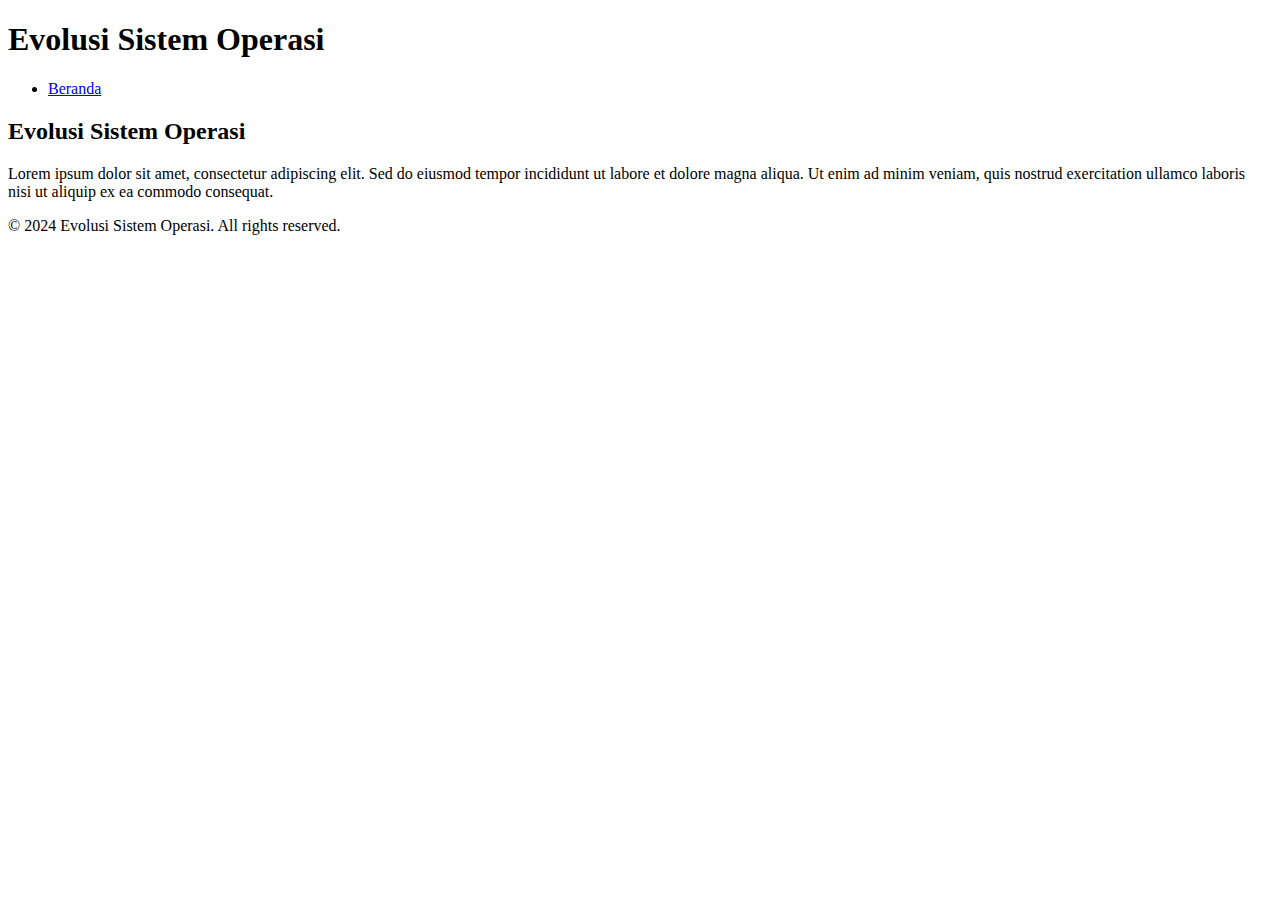
==== tugas/index.html @ 86b29013 "Create index.html" ====
<!DOCTYPE html>
<html>
	<meta name="viewport" content="width=device-width, initial-scale=1.0">
<head>
    <title>Evolusi Sistem Operasi</title>
    <link rel="stylesheet" href="style.css">
</head>
<body>
    <header>
        <h1>Evolusi Sistem Operasi</h1>
        <nav>
            <ul>
                <li><a href="#">Beranda</a></li>
            </ul>
        </nav>
    </header>

    <main>
        <article>
            <c><h2>Evolusi Sistem Operasi</h2></c>
            <p>Lorem ipsum dolor sit amet, consectetur adipiscing elit. Sed do eiusmod tempor incididunt ut labore et dolore magna aliqua. Ut enim ad minim veniam, quis nostrud exercitation ullamco laboris nisi ut aliquip ex ea commodo consequat.</p>
        </article>

        </main>

    <footer>
        <p>&copy; 2024 Evolusi Sistem Operasi. All rights reserved.</p>
    </footer>
</body>
</html>
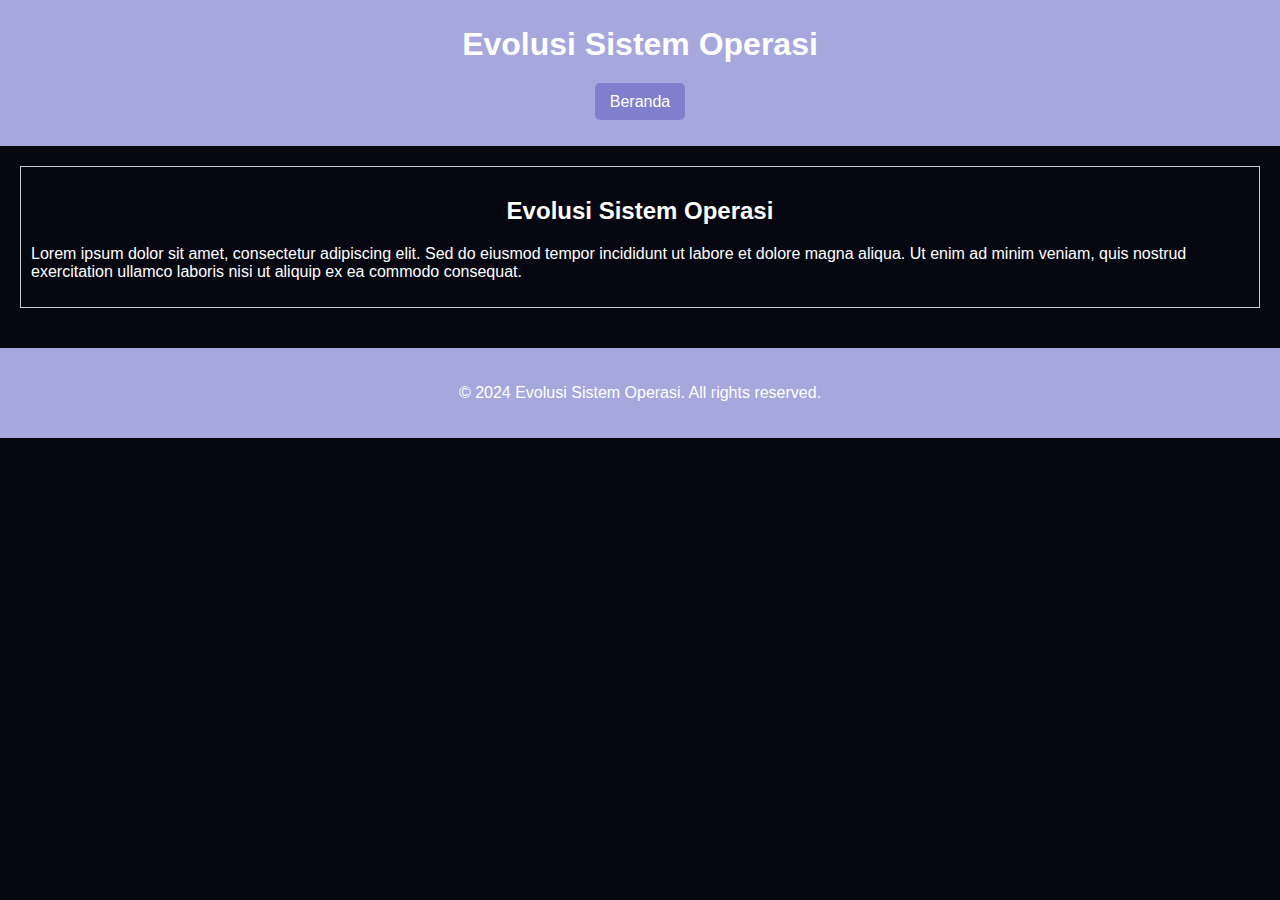
==== commit e153563c: "Update index.html" ====
--- a/tugas/index.html
+++ b/tugas/index.html
@@ -10,7 +10,7 @@
         <h1>Evolusi Sistem Operasi</h1>
         <nav>
             <ul>
-                <li><a href="#">Beranda</a></li>
+                <li><a href="/sistem-operasi/index.html">Beranda</a></li>
             </ul>
         </nav>
     </header>
--- a/tugas/style.css
+++ b/tugas/style.css
@@ -0,0 +1,52 @@
+body {
+    font-family: Arial, sans-serif;
+    margin: 0;
+    padding: 0;
+    background-color: #070712;
+}
+
+header {
+	color: white;
+    background-color: #a5a7dd;
+    padding: 5px 15px;
+    text-align: center;
+}
+
+nav ul {
+    list-style: none;
+    padding: 0;
+}
+
+nav li {
+    margin: 30px;
+}
+
+a {
+    text-decoration: none;
+    padding: 10px 15px;
+    background-color: #7e80ce;
+    color: white;
+    border-radius: 5px;
+}
+
+main {
+    padding: 20px;
+}
+
+article {
+    border: 1px solid #ccc;
+    padding: 10px;
+    margin-bottom: 20px;
+    color: white;
+}
+
+c {
+	text-align: center;
+}
+
+footer {
+	color: white;
+    background-color: #a5a7dd;
+    padding: 20px;
+    text-align: center;
+}
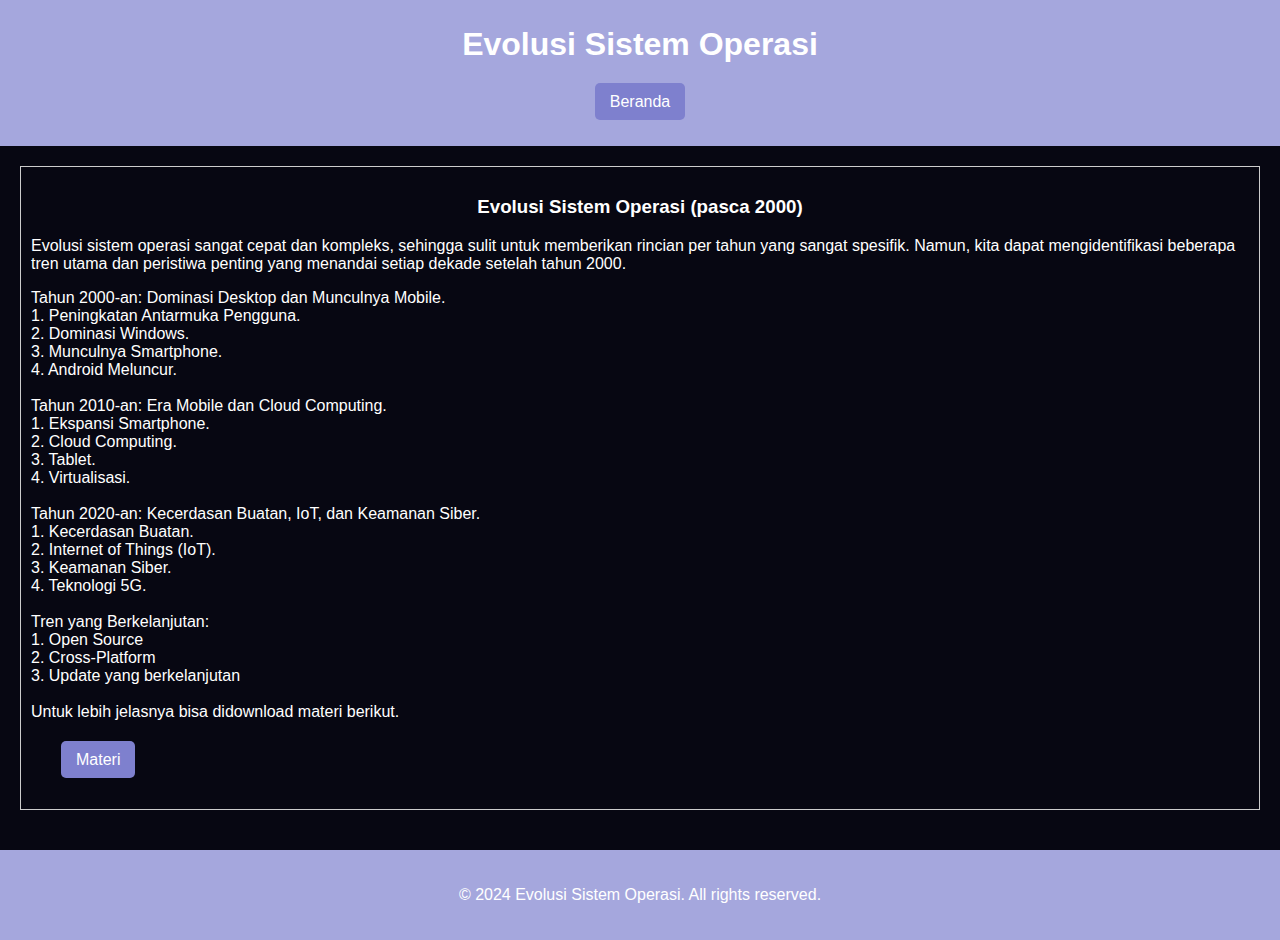
==== commit 7cce1d03: "Update index.html" ====
--- a/tugas/index.html
+++ b/tugas/index.html
@@ -2,6 +2,7 @@
 <html>
 	<meta name="viewport" content="width=device-width, initial-scale=1.0">
 <head>
+	<meta charset="UTF-8">
     <title>Evolusi Sistem Operasi</title>
     <link rel="stylesheet" href="style.css">
 </head>
@@ -10,17 +11,45 @@
         <h1>Evolusi Sistem Operasi</h1>
         <nav>
             <ul>
-                <li><a href="/sistem-operasi/index.html">Beranda</a></li>
+                <li><a href="/sistem-operasi/">Beranda</a></li>
             </ul>
         </nav>
     </header>
 
-    <main>
+    <main>	
         <article>
-            <c><h2>Evolusi Sistem Operasi</h2></c>
-            <p>Lorem ipsum dolor sit amet, consectetur adipiscing elit. Sed do eiusmod tempor incididunt ut labore et dolore magna aliqua. Ut enim ad minim veniam, quis nostrud exercitation ullamco laboris nisi ut aliquip ex ea commodo consequat.</p>
-        </article>
-
+        	<c><h3>Evolusi Sistem Operasi (pasca 2000)</h3></c>
+            <p>Evolusi sistem operasi sangat cepat dan kompleks, sehingga sulit untuk memberikan rincian per tahun yang sangat spesifik. Namun, kita dapat mengidentifikasi beberapa tren utama dan peristiwa penting yang menandai setiap dekade setelah tahun 2000.</p>
+            <p2>Tahun 2000-an: Dominasi Desktop dan Munculnya Mobile.<br>
+                1. Peningkatan Antarmuka Pengguna.<br>
+                2. Dominasi Windows.<br>
+                3. Munculnya Smartphone.<br>
+                4. Android Meluncur.<br></p2>
+            <p2><br>Tahun 2010-an: Era Mobile dan Cloud Computing.<br>
+            	1. Ekspansi Smartphone.<br>
+                2. Cloud Computing.<br>
+                3. Tablet.<br>
+                4. Virtualisasi.<br>
+            </p2>
+            <p2><br>Tahun 2020-an: Kecerdasan Buatan, IoT, dan Keamanan Siber.<br>
+                1. Kecerdasan Buatan.<br>
+                2. Internet of Things (IoT).<br>
+                3. Keamanan Siber.<br>
+                4. Teknologi 5G.<br>
+            </p2>
+            <p2><br>Tren yang Berkelanjutan:<br>
+                1. Open Source<br>
+                2. Cross-Platform<br>
+                3. Update yang berkelanjutan<br>
+            </p2>
+            <p2><br>Untuk lebih jelasnya bisa didownload materi berikut.<br>
+            </p2>
+            <nav>
+            <ul>
+                <li><a href="Evolusi sistem operasi.pptx">Materi</a></li>
+            </ul>
+        </nav>
+            </article>
         </main>
 
     <footer>
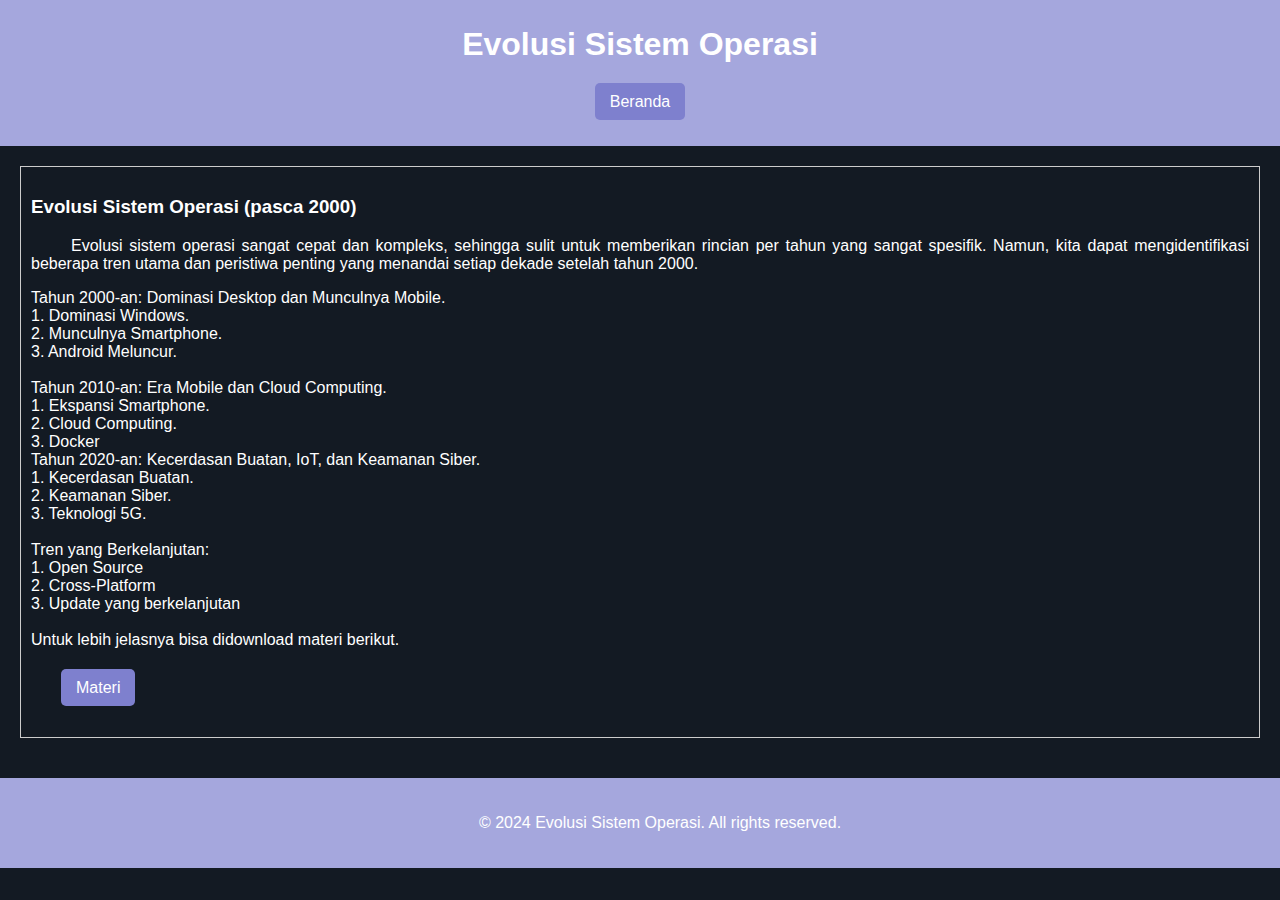
==== commit bc592c85: "Update index.html" ====
--- a/tugas/index.html
+++ b/tugas/index.html
@@ -21,21 +21,18 @@
         	<c><h3>Evolusi Sistem Operasi (pasca 2000)</h3></c>
             <p>Evolusi sistem operasi sangat cepat dan kompleks, sehingga sulit untuk memberikan rincian per tahun yang sangat spesifik. Namun, kita dapat mengidentifikasi beberapa tren utama dan peristiwa penting yang menandai setiap dekade setelah tahun 2000.</p>
             <p2>Tahun 2000-an: Dominasi Desktop dan Munculnya Mobile.<br>
-                1. Peningkatan Antarmuka Pengguna.<br>
-                2. Dominasi Windows.<br>
-                3. Munculnya Smartphone.<br>
-                4. Android Meluncur.<br></p2>
+                1. Dominasi Windows.<br>
+                2. Munculnya Smartphone.<br>
+                3. Android Meluncur.<br></p2>
             <p2><br>Tahun 2010-an: Era Mobile dan Cloud Computing.<br>
             	1. Ekspansi Smartphone.<br>
                 2. Cloud Computing.<br>
-                3. Tablet.<br>
-                4. Virtualisasi.<br>
+                3. Docker
             </p2>
             <p2><br>Tahun 2020-an: Kecerdasan Buatan, IoT, dan Keamanan Siber.<br>
                 1. Kecerdasan Buatan.<br>
-                2. Internet of Things (IoT).<br>
-                3. Keamanan Siber.<br>
-                4. Teknologi 5G.<br>
+                2. Keamanan Siber.<br>
+                3. Teknologi 5G.<br>
             </p2>
             <p2><br>Tren yang Berkelanjutan:<br>
                 1. Open Source<br>
--- a/tugas/style.css
+++ b/tugas/style.css
@@ -2,7 +2,7 @@
     font-family: Arial, sans-serif;
     margin: 0;
     padding: 0;
-    background-color: #070712;
+    background-color: #131a23;
 }
 
 header {
@@ -29,6 +29,21 @@
     border-radius: 5px;
 }
 
+c h3{
+	
+	width: max-content;
+	color: white;
+	text-align: center;
+}
+
+c h3::after{
+	content: '';
+	background: #a5a7dd;
+	height: 4px
+	width: 100%;
+	position: absolute;
+}
+
 main {
     padding: 20px;
 }
@@ -38,10 +53,11 @@
     padding: 10px;
     margin-bottom: 20px;
     color: white;
+    text-align: justify;   
 }
 
-c {
-	text-align: center;
+p{
+	text-indent: 40px;
 }
 
 footer {
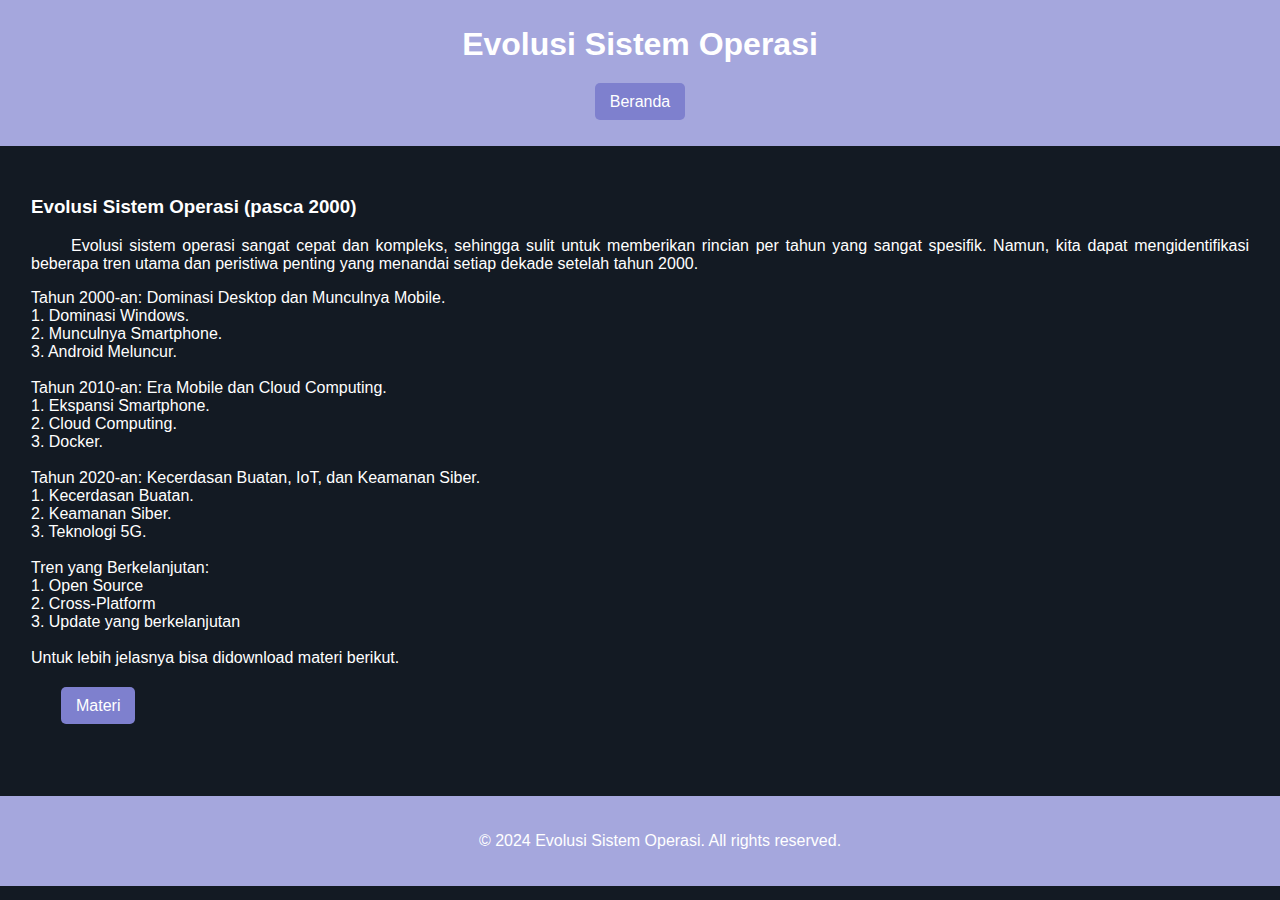
==== commit f00fd78b: "Update index.html" ====
--- a/tugas/index.html
+++ b/tugas/index.html
@@ -27,7 +27,7 @@
             <p2><br>Tahun 2010-an: Era Mobile dan Cloud Computing.<br>
             	1. Ekspansi Smartphone.<br>
                 2. Cloud Computing.<br>
-                3. Docker
+                3. Docker.<br>
             </p2>
             <p2><br>Tahun 2020-an: Kecerdasan Buatan, IoT, dan Keamanan Siber.<br>
                 1. Kecerdasan Buatan.<br>
@@ -43,7 +43,7 @@
             </p2>
             <nav>
             <ul>
-                <li><a href="Evolusi sistem operasi.pptx">Materi</a></li>
+                <li><a href="Evolusi Sistem Operasi.pptx">Materi</a></li>
             </ul>
         </nav>
             </article>
--- a/tugas/style.css
+++ b/tugas/style.css
@@ -49,7 +49,7 @@
 }
 
 article {
-    border: 1px solid #ccc;
+    border: 1px solid #131a23;
     padding: 10px;
     margin-bottom: 20px;
     color: white;
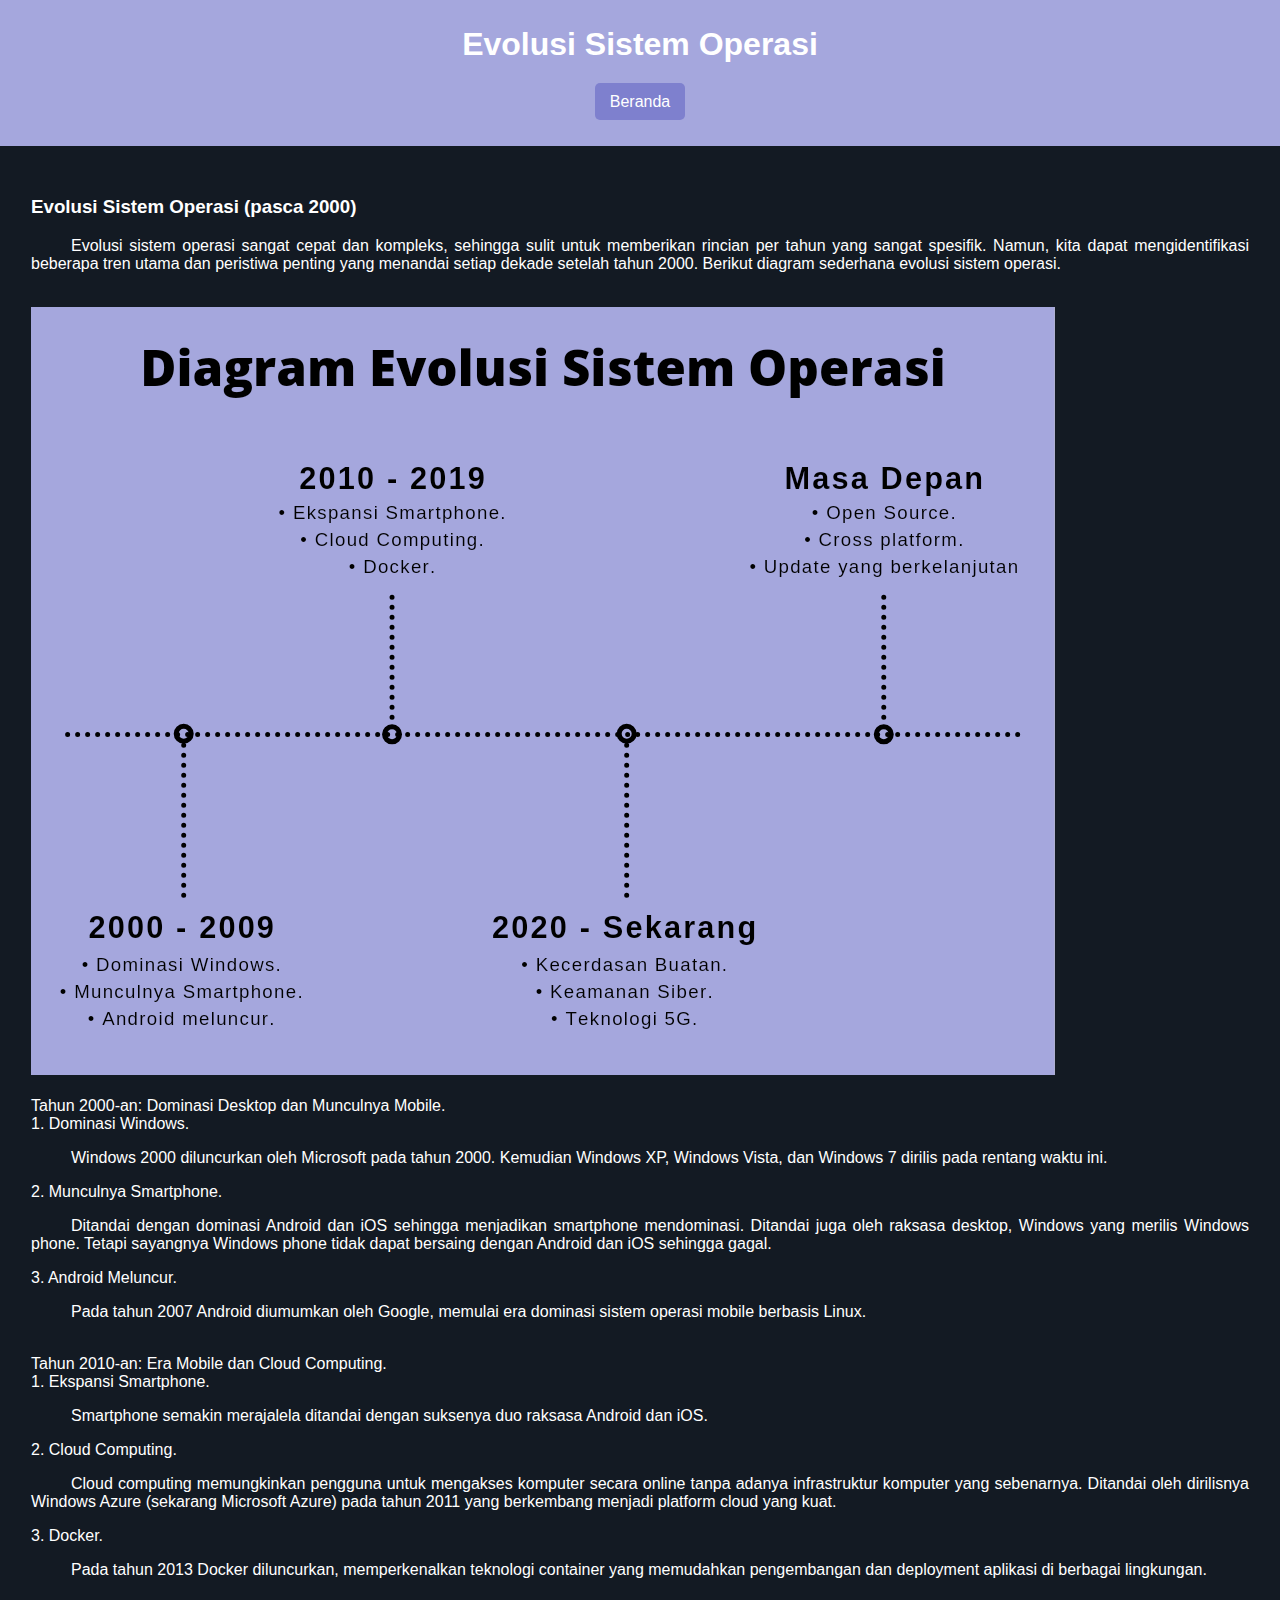
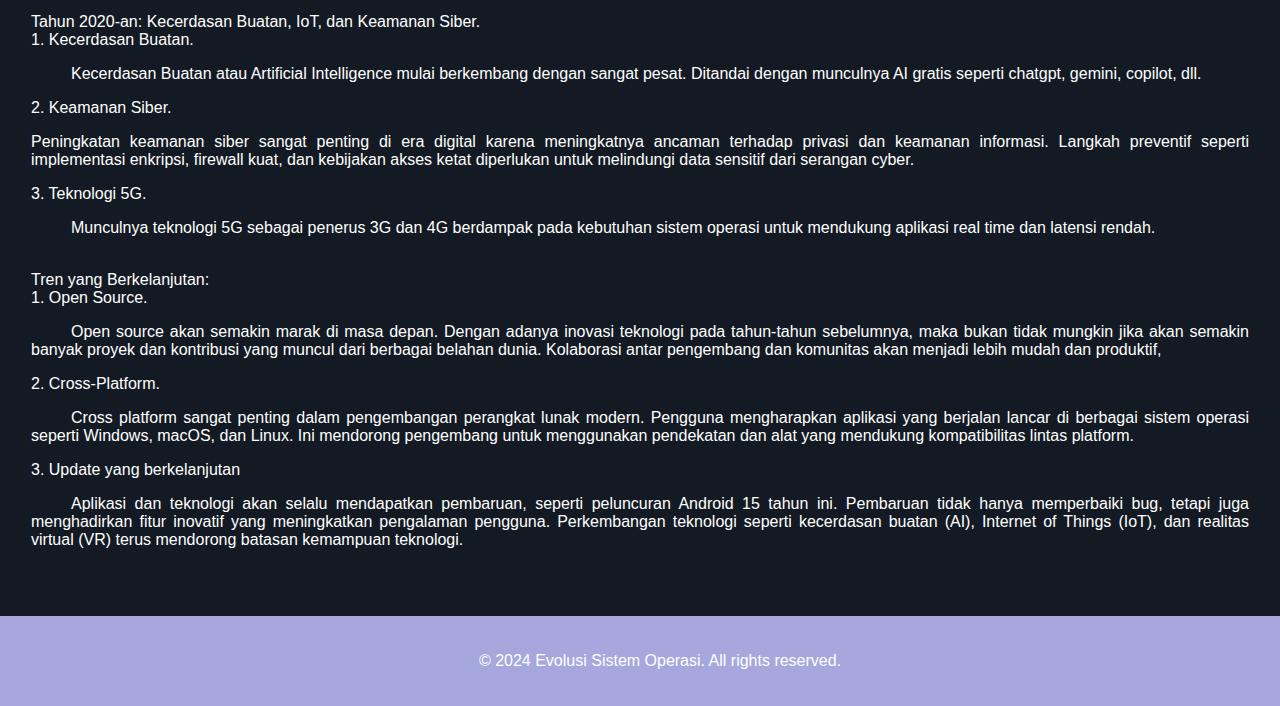
==== commit e0e1030b: "Update index.html" ====
--- a/tugas/index.html
+++ b/tugas/index.html
@@ -11,7 +11,7 @@
         <h1>Evolusi Sistem Operasi</h1>
         <nav>
             <ul>
-                <li><a href="/sistem-operasi/">Beranda</a></li>
+                <li><a href="#">Beranda</a></li>
             </ul>
         </nav>
     </header>
@@ -19,33 +19,41 @@
     <main>	
         <article>
         	<c><h3>Evolusi Sistem Operasi (pasca 2000)</h3></c>
-            <p>Evolusi sistem operasi sangat cepat dan kompleks, sehingga sulit untuk memberikan rincian per tahun yang sangat spesifik. Namun, kita dapat mengidentifikasi beberapa tren utama dan peristiwa penting yang menandai setiap dekade setelah tahun 2000.</p>
-            <p2>Tahun 2000-an: Dominasi Desktop dan Munculnya Mobile.<br>
-                1. Dominasi Windows.<br>
-                2. Munculnya Smartphone.<br>
-                3. Android Meluncur.<br></p2>
+        	<p>Evolusi sistem operasi sangat cepat dan kompleks, sehingga sulit untuk memberikan rincian per tahun yang sangat spesifik. Namun, kita dapat mengidentifikasi beberapa tren utama dan peristiwa penting yang menandai setiap dekade setelah tahun 2000. Berikut diagram sederhana evolusi sistem operasi.</p>
+            <br><img src="diagram.png" alt="diagram"><br>
+        	
+        	<p2><br>Tahun 2000-an: Dominasi Desktop dan Munculnya Mobile.<br>
+                1. Dominasi Windows.
+                <p>Windows 2000 diluncurkan oleh Microsoft pada tahun 2000. Kemudian Windows XP, Windows Vista, dan Windows 7 dirilis pada rentang waktu ini.</p>
+                2. Munculnya Smartphone.
+                <p>Ditandai dengan dominasi Android dan iOS sehingga menjadikan smartphone mendominasi. Ditandai juga oleh raksasa desktop, Windows yang merilis Windows phone. Tetapi sayangnya Windows phone tidak dapat bersaing dengan Android dan iOS sehingga gagal.</p>
+                3. Android Meluncur.
+                <p>Pada tahun 2007 Android diumumkan oleh Google, memulai era dominasi sistem operasi mobile berbasis Linux.<p>
+                </p2>
             <p2><br>Tahun 2010-an: Era Mobile dan Cloud Computing.<br>
-            	1. Ekspansi Smartphone.<br>
-                2. Cloud Computing.<br>
-                3. Docker.<br>
+            	1. Ekspansi Smartphone.
+            	<p>Smartphone semakin merajalela ditandai dengan suksenya duo raksasa Android dan iOS.</p>	
+                2. Cloud Computing.
+                <p>Cloud computing memungkinkan pengguna untuk mengakses komputer secara online tanpa adanya infrastruktur komputer yang sebenarnya. Ditandai oleh dirilisnya Windows Azure (sekarang Microsoft Azure) pada tahun 2011 yang berkembang menjadi platform cloud yang kuat.</p>
+                3. Docker.
+                <p>Pada tahun 2013 Docker diluncurkan, memperkenalkan teknologi container yang memudahkan pengembangan dan deployment aplikasi di berbagai lingkungan.</p>
             </p2>
             <p2><br>Tahun 2020-an: Kecerdasan Buatan, IoT, dan Keamanan Siber.<br>
-                1. Kecerdasan Buatan.<br>
-                2. Keamanan Siber.<br>
-                3. Teknologi 5G.<br>
+                1. Kecerdasan Buatan.
+                <p>Kecerdasan Buatan atau Artificial Intelligence mulai berkembang dengan sangat pesat. Ditandai dengan munculnya AI gratis seperti chatgpt, gemini, copilot, dll.</p>
+                2. Keamanan Siber.
+                </p>Peningkatan keamanan siber sangat penting di era digital karena meningkatnya ancaman terhadap privasi dan keamanan informasi. Langkah preventif seperti implementasi enkripsi, firewall kuat, dan kebijakan akses ketat diperlukan untuk melindungi data sensitif dari serangan cyber.</p>
+                3. Teknologi 5G.
+                <p>Munculnya teknologi 5G sebagai penerus 3G dan 4G berdampak pada kebutuhan sistem operasi untuk mendukung aplikasi real time dan latensi rendah.</p>
             </p2>
             <p2><br>Tren yang Berkelanjutan:<br>
-                1. Open Source<br>
-                2. Cross-Platform<br>
+                1. Open Source.
+                <p>Open source akan semakin marak di masa depan. Dengan adanya inovasi teknologi pada tahun-tahun sebelumnya, maka bukan tidak mungkin jika akan semakin banyak proyek dan kontribusi yang muncul dari berbagai belahan dunia. Kolaborasi antar pengembang dan komunitas akan menjadi lebih mudah dan produktif, </p>
+                2. Cross-Platform.
+                <p>Cross platform sangat penting dalam pengembangan perangkat lunak modern. Pengguna mengharapkan aplikasi yang berjalan lancar di berbagai sistem operasi seperti Windows, macOS, dan Linux. Ini mendorong pengembang untuk menggunakan pendekatan dan alat yang mendukung kompatibilitas lintas platform.</p>
                 3. Update yang berkelanjutan<br>
+                <p>Aplikasi dan teknologi akan selalu mendapatkan pembaruan, seperti peluncuran Android 15 tahun ini. Pembaruan tidak hanya memperbaiki bug, tetapi juga menghadirkan fitur inovatif yang meningkatkan pengalaman pengguna. Perkembangan teknologi seperti kecerdasan buatan (AI), Internet of Things (IoT), dan realitas virtual (VR) terus mendorong batasan kemampuan teknologi.</p>	
             </p2>
-            <p2><br>Untuk lebih jelasnya bisa didownload materi berikut.<br>
-            </p2>
-            <nav>
-            <ul>
-                <li><a href="Evolusi Sistem Operasi.pptx">Materi</a></li>
-            </ul>
-        </nav>
             </article>
         </main>
 
